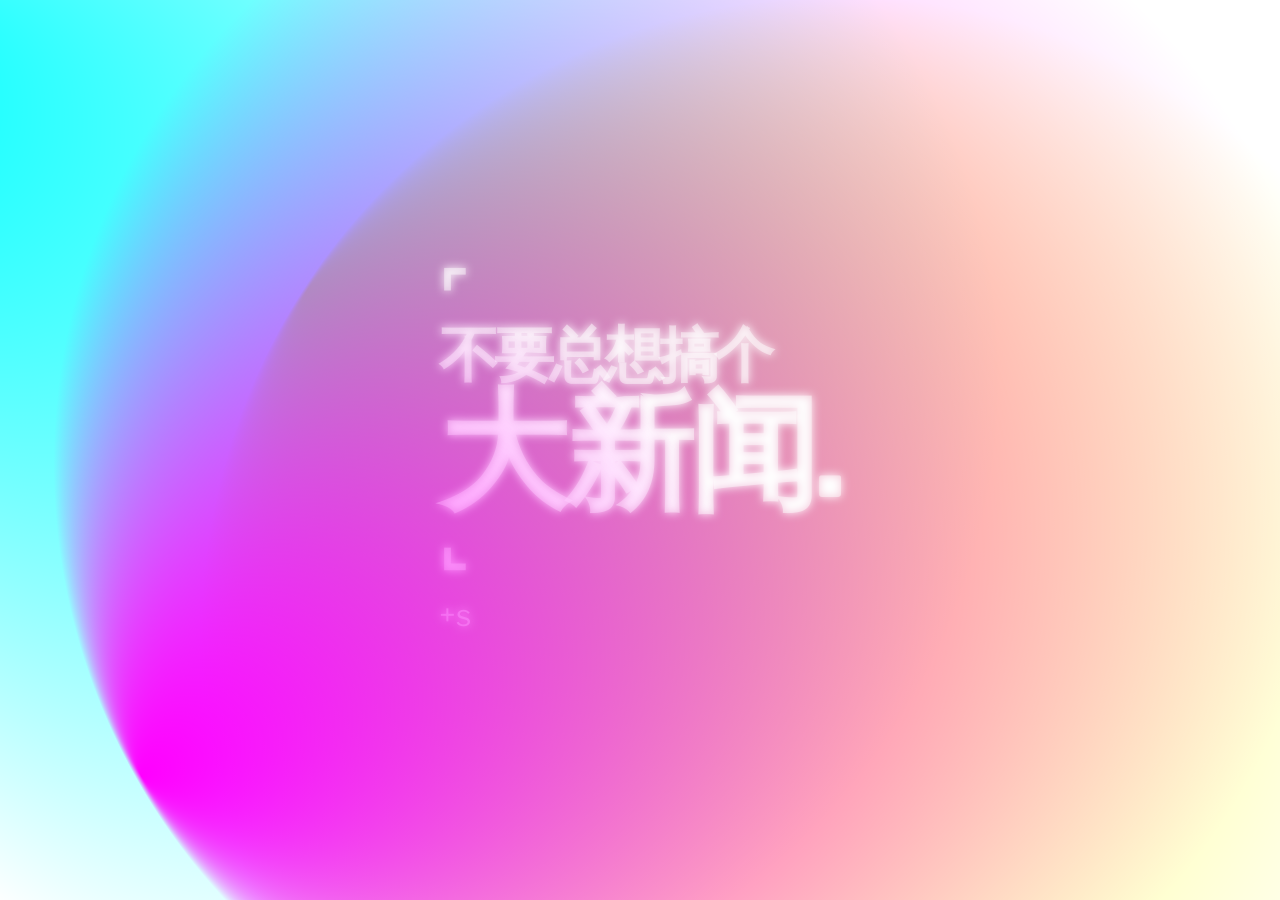
==== index.html @ 70da50f9 "Add files via upload" ====
<!DOCTYPE html>
<html lang="zh">

  <head>
    <meta charset="UTF-8">
    <title>Jiang News</title>
    <link rel="stylesheet" href="static/css/reset.min.css">
    <link rel="stylesheet" href="static/css/style.css">
    <script async src="//busuanzi.ibruce.info/busuanzi/2.3/busuanzi.pure.mini.js"></script>
  </head>

  <body>
    <svg viewbox="0 0 100 100" preserveaspectratio="xMidYMid slice">
      <defs>
        <radialgradient id="Gradient1" cx="50%" cy="50%" fx="10%" fy="50%" r=".5">
          <animate attributename="fx" dur="34s" values="0%;3%;0%" repeatcount="indefinite"></animate>
          <stop offset="0%" stop-color="#ff0"></stop>
          <stop offset="100%" stop-color="#ff00"></stop>
        </radialgradient>
         <radialgradient id="Gradient2" cx="50%" cy="50%" fx="10%" fy="50%" r=".5">
          <animate attributename="fx" dur="23.5s" values="0%;3%;0%" repeatcount="indefinite"></animate>
          <stop offset="0%" stop-color="#0ff"></stop>
          <stop offset="100%" stop-color="#0ff0"></stop>
        </radialgradient>
        <radialgradient id="Gradient3" cx="50%" cy="50%" fx="50%" fy="50%" r=".5">
          <animate attributename="fx" dur="21.5s" values="0%;3%;0%" repeatcount="indefinite"></animate>
          <stop offset="0%" stop-color="#f0f"></stop>
          <stop offset="100%" stop-color="#f0f0"></stop>
        </radialgradient>
      </defs>
      <rect x="0" y="0" width="100%" height="100%" fill="url(#Gradient1)">
        <animate attributename="x" dur="20s" values="25%;0%;25%" repeatcount="indefinite"></animate>
        <animate attributename="y" dur="21s" values="0%;25%;0%" repeatcount="indefinite"></animate>
        <animatetransform attributename="transform" type="rotate" from="0 50 50" to="360 50 50" dur="17s" repeatcount="indefinite"></animatetransform>
      </rect>
      <rect x="0" y="0" width="100%" height="100%" fill="url(#Gradient2)">
        <animate attributename="x" dur="23s" values="-25%;0%;-25%" repeatcount="indefinite"></animate>
        <animate attributename="y" dur="24s" values="0%;50%;0%" repeatcount="indefinite"></animate>
        <animatetransform attributename="transform" type="rotate" from="0 50 50" to="360 50 50" dur="18s" repeatcount="indefinite"></animatetransform>
      </rect>
        <rect x="0" y="0" width="100%" height="100%" fill="url(#Gradient3)">
        <animate attributename="x" dur="25s" values="0%;25%;0%" repeatcount="indefinite"></animate>
        <animate attributename="y" dur="26s" values="0%;25%;0%" repeatcount="indefinite"></animate>
        <animatetransform attributename="transform" type="rotate" from="360 50 50" to="0 50 50" dur="19s" repeatcount="indefinite"></animatetransform>
      </rect>
    </svg>

    <div class="center-div">
      <div>
        <div class="child-font">
           ⌜<br> 不要总想搞个<br><a class="child-big">大新闻.</a><br>⌞<br>
          <span class="child-small" id="busuanzi_container_site_pv">+ &nbsp <span id="busuanzi_value_site_pv"></span> &nbsp s</span>
        </div><br>
      </div>
    </div>
  </body>

</html>
---- static/css/style.css ----
@import url("css.css");
html {
  width: 100%;
  height: 100%;
  box-sizing: border-box;
  background: #fff;
}

*,
*:before,
*:after {
  box-sizing: inherit;
}

body {
  width: 100%;
  height: 100%;
  color: white;
  -webkit-font-smoothing: antialiased;
  font-smoothing: antialiased;
  overflow: hidden;
}

.center-div {
  position: absolute;
  top: 50%;
  left: 50%;

}

.child-big {
  font: 130px/130px "Libre Franklin";
  font-weight: 600;
}

.child-small {
  font: 30px/30px "Libre Franklin";
  font-weight: 300;
}

.child-font {
  font: 60px/60px "Libre Franklin";
  font-weight: 600;
  transform: translate(-50%, -50%);
  letter-spacing: -5px;
  mix-blend-mode: overlay;
  text-shadow: 0 0 10px #fff;
  color: #fff7;
}

svg {
  position: absolute;
  top: 0;
  width: 100%;
  height: 100%;
  z-index: 0;
}
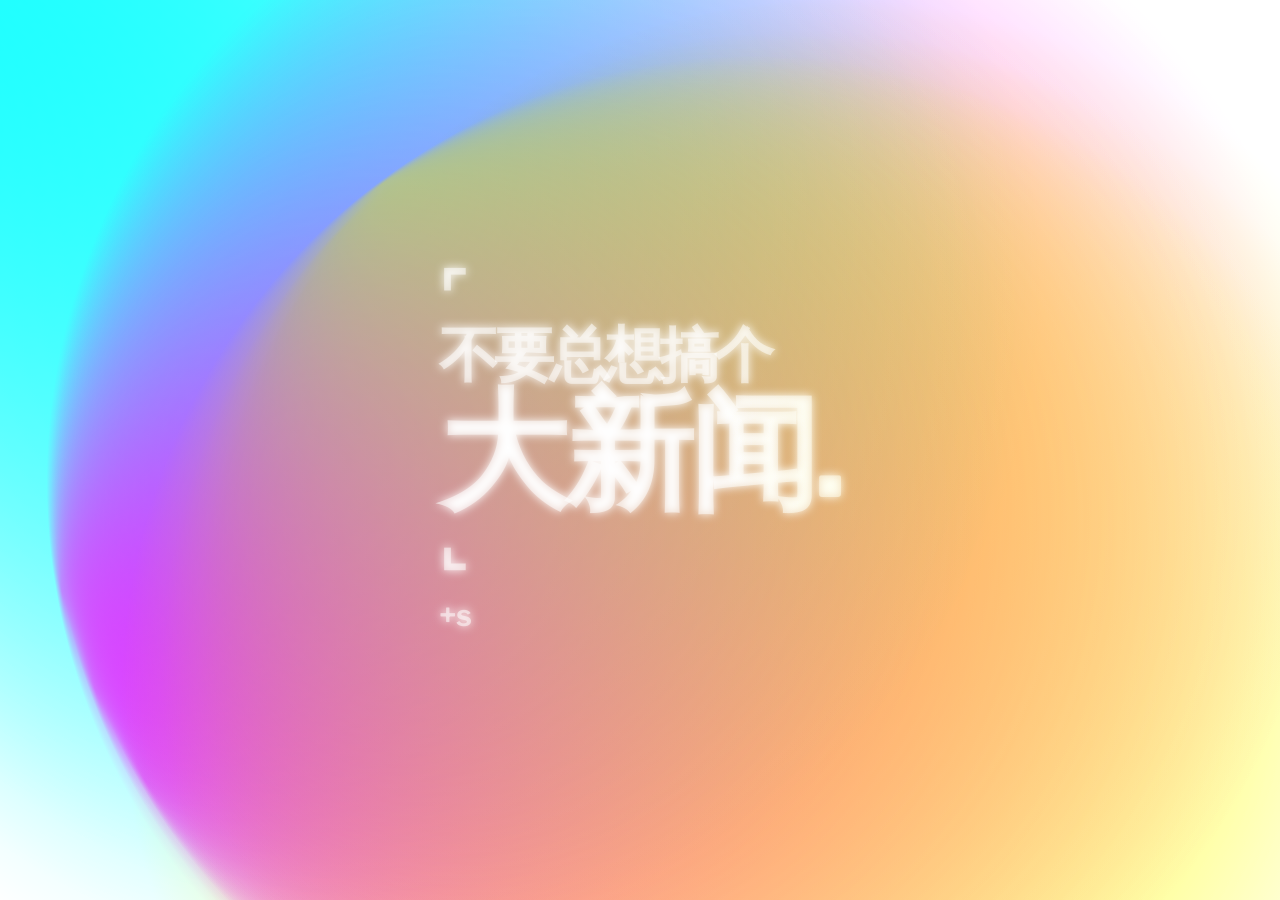
==== commit 28bea276: "Update index.html" ====
--- a/index.html
+++ b/index.html
@@ -14,17 +14,17 @@
       <defs>
         <radialgradient id="Gradient1" cx="50%" cy="50%" fx="10%" fy="50%" r=".5">
           <animate attributename="fx" dur="34s" values="0%;3%;0%" repeatcount="indefinite"></animate>
-          <stop offset="0%" stop-color="#ff0"></stop>
+          <stop offset="0%" stop-color="#ff0c"></stop>
           <stop offset="100%" stop-color="#ff00"></stop>
         </radialgradient>
          <radialgradient id="Gradient2" cx="50%" cy="50%" fx="10%" fy="50%" r=".5">
           <animate attributename="fx" dur="23.5s" values="0%;3%;0%" repeatcount="indefinite"></animate>
-          <stop offset="0%" stop-color="#0ff"></stop>
+          <stop offset="0%" stop-color="#0ff9"></stop>
           <stop offset="100%" stop-color="#0ff0"></stop>
         </radialgradient>
-        <radialgradient id="Gradient3" cx="50%" cy="50%" fx="50%" fy="50%" r=".5">
+        <radialgradient id="Gradient3" cx="50%" cy="50%" fx="10%" fy="50%" r=".5">
           <animate attributename="fx" dur="21.5s" values="0%;3%;0%" repeatcount="indefinite"></animate>
-          <stop offset="0%" stop-color="#f0f"></stop>
+          <stop offset="0%" stop-color="#f0f7"></stop>
           <stop offset="100%" stop-color="#f0f0"></stop>
         </radialgradient>
       </defs>
@@ -43,6 +43,39 @@
         <animate attributename="y" dur="26s" values="0%;25%;0%" repeatcount="indefinite"></animate>
         <animatetransform attributename="transform" type="rotate" from="360 50 50" to="0 50 50" dur="19s" repeatcount="indefinite"></animatetransform>
       </rect>
+      
+      <rect x="0" y="0" width="100%" height="100%" fill="url(#Gradient1)">
+        <animate attributename="x" dur="20s" values="25%;0%;25%" repeatcount="indefinite"></animate>
+        <animate attributename="y" dur="21s" values="0%;25%;0%" repeatcount="indefinite"></animate>
+        <animatetransform attributename="transform" type="rotate" from="10 50 50" to="370 50 50" dur="17s" repeatcount="indefinite"></animatetransform>
+      </rect>
+      <rect x="0" y="0" width="100%" height="100%" fill="url(#Gradient2)">
+        <animate attributename="x" dur="23s" values="-25%;0%;-25%" repeatcount="indefinite"></animate>
+        <animate attributename="y" dur="24s" values="0%;50%;0%" repeatcount="indefinite"></animate>
+        <animatetransform attributename="transform" type="rotate" from="10 50 50" to="370 50 50" dur="18s" repeatcount="indefinite"></animatetransform>
+      </rect>
+        <rect x="0" y="0" width="100%" height="100%" fill="url(#Gradient3)">
+        <animate attributename="x" dur="25s" values="0%;25%;0%" repeatcount="indefinite"></animate>
+        <animate attributename="y" dur="26s" values="0%;25%;0%" repeatcount="indefinite"></animate>
+        <animatetransform attributename="transform" type="rotate" from="370 50 50" to="10 50 50" dur="19s" repeatcount="indefinite"></animatetransform>
+      </rect>
+      
+      <rect x="0" y="0" width="100%" height="100%" fill="url(#Gradient1)">
+        <animate attributename="x" dur="20s" values="25%;0%;25%" repeatcount="indefinite"></animate>
+        <animate attributename="y" dur="21s" values="0%;25%;0%" repeatcount="indefinite"></animate>
+        <animatetransform attributename="transform" type="rotate" from="20 50 50" to="380 50 50" dur="17s" repeatcount="indefinite"></animatetransform>
+      </rect>
+      <rect x="0" y="0" width="100%" height="100%" fill="url(#Gradient2)">
+        <animate attributename="x" dur="23s" values="-25%;0%;-25%" repeatcount="indefinite"></animate>
+        <animate attributename="y" dur="24s" values="0%;50%;0%" repeatcount="indefinite"></animate>
+        <animatetransform attributename="transform" type="rotate" from="20 50 50" to="380 50 50" dur="18s" repeatcount="indefinite"></animatetransform>
+      </rect>
+        <rect x="0" y="0" width="100%" height="100%" fill="url(#Gradient3)">
+        <animate attributename="x" dur="25s" values="0%;25%;0%" repeatcount="indefinite"></animate>
+        <animate attributename="y" dur="26s" values="0%;25%;0%" repeatcount="indefinite"></animate>
+        <animatetransform attributename="transform" type="rotate" from="380 50 50" to="20 50 50" dur="19s" repeatcount="indefinite"></animatetransform>
+      </rect>
+      
     </svg>
 
     <div class="center-div">
@@ -55,4 +88,4 @@
     </div>
   </body>
 
-</html>+</html>
--- a/static/css/style.css
+++ b/static/css/style.css
@@ -34,8 +34,8 @@
 }
 
 .child-small {
-  font: 30px/30px "Libre Franklin";
-  font-weight: 300;
+  font: 30px/32px "Libre Franklin";
+  font-weight: 600;
 }
 
 .child-font {
@@ -45,7 +45,7 @@
   letter-spacing: -5px;
   mix-blend-mode: overlay;
   text-shadow: 0 0 10px #fff;
-  color: #fff7;
+  color: #fff8;
 }
 
 svg {
@@ -54,4 +54,4 @@
   width: 100%;
   height: 100%;
   z-index: 0;
-}+}
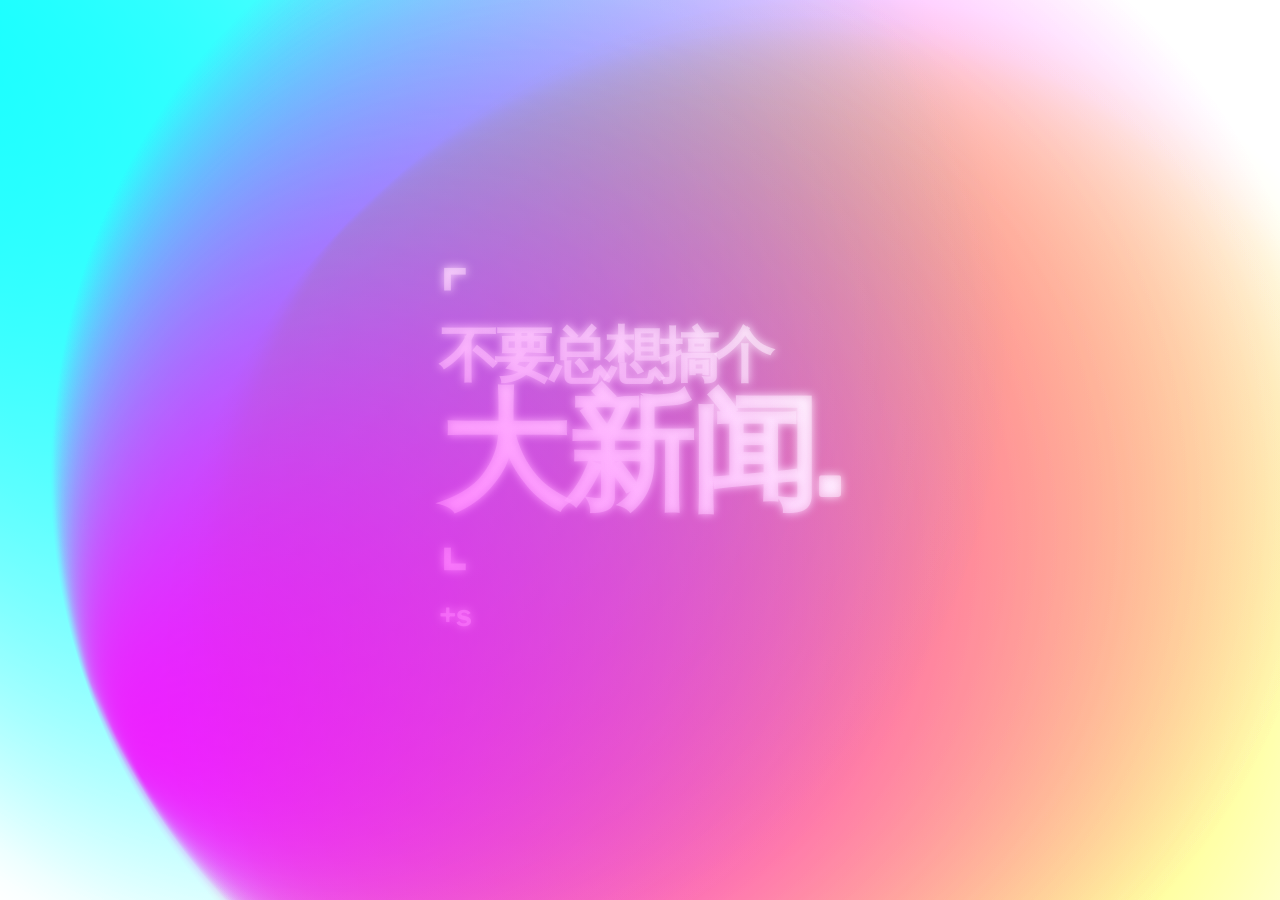
==== commit ea374630: "Update index.html" ====
--- a/index.html
+++ b/index.html
@@ -33,10 +33,15 @@
         <animate attributename="y" dur="21s" values="0%;25%;0%" repeatcount="indefinite"></animate>
         <animatetransform attributename="transform" type="rotate" from="0 50 50" to="360 50 50" dur="17s" repeatcount="indefinite"></animatetransform>
       </rect>
-      <rect x="0" y="0" width="100%" height="100%" fill="url(#Gradient2)">
-        <animate attributename="x" dur="23s" values="-25%;0%;-25%" repeatcount="indefinite"></animate>
-        <animate attributename="y" dur="24s" values="0%;50%;0%" repeatcount="indefinite"></animate>
-        <animatetransform attributename="transform" type="rotate" from="0 50 50" to="360 50 50" dur="18s" repeatcount="indefinite"></animatetransform>
+      <rect x="0" y="0" width="100%" height="100%" fill="url(#Gradient1)">
+        <animate attributename="x" dur="20s" values="25%;0%;25%" repeatcount="indefinite"></animate>
+        <animate attributename="y" dur="21s" values="0%;25%;0%" repeatcount="indefinite"></animate>
+        <animatetransform attributename="transform" type="rotate" from="5 50 50" to="365 50 50" dur="17s" repeatcount="indefinite"></animatetransform>
+      </rect>
+      <rect x="0" y="0" width="100%" height="100%" fill="url(#Gradient1)">
+        <animate attributename="x" dur="20s" values="25%;0%;25%" repeatcount="indefinite"></animate>
+        <animate attributename="y" dur="21s" values="0%;25%;0%" repeatcount="indefinite"></animate>
+        <animatetransform attributename="transform" type="rotate" from="10 50 50" to="370 50 50" dur="17s" repeatcount="indefinite"></animatetransform>
       </rect>
         <rect x="0" y="0" width="100%" height="100%" fill="url(#Gradient3)">
         <animate attributename="x" dur="25s" values="0%;25%;0%" repeatcount="indefinite"></animate>
@@ -44,36 +49,36 @@
         <animatetransform attributename="transform" type="rotate" from="360 50 50" to="0 50 50" dur="19s" repeatcount="indefinite"></animatetransform>
       </rect>
       
-      <rect x="0" y="0" width="100%" height="100%" fill="url(#Gradient1)">
-        <animate attributename="x" dur="20s" values="25%;0%;25%" repeatcount="indefinite"></animate>
-        <animate attributename="y" dur="21s" values="0%;25%;0%" repeatcount="indefinite"></animate>
-        <animatetransform attributename="transform" type="rotate" from="10 50 50" to="370 50 50" dur="17s" repeatcount="indefinite"></animatetransform>
+      <rect x="0" y="0" width="100%" height="100%" fill="url(#Gradient2)">
+        <animate attributename="x" dur="23s" values="-25%;0%;-25%" repeatcount="indefinite"></animate>
+        <animate attributename="y" dur="24s" values="0%;50%;0%" repeatcount="indefinite"></animate>
+        <animatetransform attributename="transform" type="rotate" from="0 50 50" to="360 50 50" dur="18s" repeatcount="indefinite"></animatetransform>
+      </rect>
+      <rect x="0" y="0" width="100%" height="100%" fill="url(#Gradient2)">
+        <animate attributename="x" dur="23s" values="-25%;0%;-25%" repeatcount="indefinite"></animate>
+        <animate attributename="y" dur="24s" values="0%;50%;0%" repeatcount="indefinite"></animate>
+        <animatetransform attributename="transform" type="rotate" from="5 50 50" to="365 50 50" dur="18s" repeatcount="indefinite"></animatetransform>
       </rect>
       <rect x="0" y="0" width="100%" height="100%" fill="url(#Gradient2)">
         <animate attributename="x" dur="23s" values="-25%;0%;-25%" repeatcount="indefinite"></animate>
         <animate attributename="y" dur="24s" values="0%;50%;0%" repeatcount="indefinite"></animate>
         <animatetransform attributename="transform" type="rotate" from="10 50 50" to="370 50 50" dur="18s" repeatcount="indefinite"></animatetransform>
       </rect>
+      
+      <rect x="0" y="0" width="100%" height="100%" fill="url(#Gradient3)">
+        <animate attributename="x" dur="25s" values="0%;25%;0%" repeatcount="indefinite"></animate>
+        <animate attributename="y" dur="26s" values="0%;25%;0%" repeatcount="indefinite"></animate>
+        <animatetransform attributename="transform" type="rotate" from="360 50 50" to="0 50 50" dur="19s" repeatcount="indefinite"></animatetransform>
+      </rect>
+        <rect x="0" y="0" width="100%" height="100%" fill="url(#Gradient3)">
+        <animate attributename="x" dur="25s" values="0%;25%;0%" repeatcount="indefinite"></animate>
+        <animate attributename="y" dur="26s" values="0%;25%;0%" repeatcount="indefinite"></animate>
+        <animatetransform attributename="transform" type="rotate" from="365 50 50" to="5 50 50" dur="19s" repeatcount="indefinite"></animatetransform>
+      </rect>
         <rect x="0" y="0" width="100%" height="100%" fill="url(#Gradient3)">
         <animate attributename="x" dur="25s" values="0%;25%;0%" repeatcount="indefinite"></animate>
         <animate attributename="y" dur="26s" values="0%;25%;0%" repeatcount="indefinite"></animate>
         <animatetransform attributename="transform" type="rotate" from="370 50 50" to="10 50 50" dur="19s" repeatcount="indefinite"></animatetransform>
-      </rect>
-      
-      <rect x="0" y="0" width="100%" height="100%" fill="url(#Gradient1)">
-        <animate attributename="x" dur="20s" values="25%;0%;25%" repeatcount="indefinite"></animate>
-        <animate attributename="y" dur="21s" values="0%;25%;0%" repeatcount="indefinite"></animate>
-        <animatetransform attributename="transform" type="rotate" from="20 50 50" to="380 50 50" dur="17s" repeatcount="indefinite"></animatetransform>
-      </rect>
-      <rect x="0" y="0" width="100%" height="100%" fill="url(#Gradient2)">
-        <animate attributename="x" dur="23s" values="-25%;0%;-25%" repeatcount="indefinite"></animate>
-        <animate attributename="y" dur="24s" values="0%;50%;0%" repeatcount="indefinite"></animate>
-        <animatetransform attributename="transform" type="rotate" from="20 50 50" to="380 50 50" dur="18s" repeatcount="indefinite"></animatetransform>
-      </rect>
-        <rect x="0" y="0" width="100%" height="100%" fill="url(#Gradient3)">
-        <animate attributename="x" dur="25s" values="0%;25%;0%" repeatcount="indefinite"></animate>
-        <animate attributename="y" dur="26s" values="0%;25%;0%" repeatcount="indefinite"></animate>
-        <animatetransform attributename="transform" type="rotate" from="380 50 50" to="20 50 50" dur="19s" repeatcount="indefinite"></animatetransform>
       </rect>
       
     </svg>
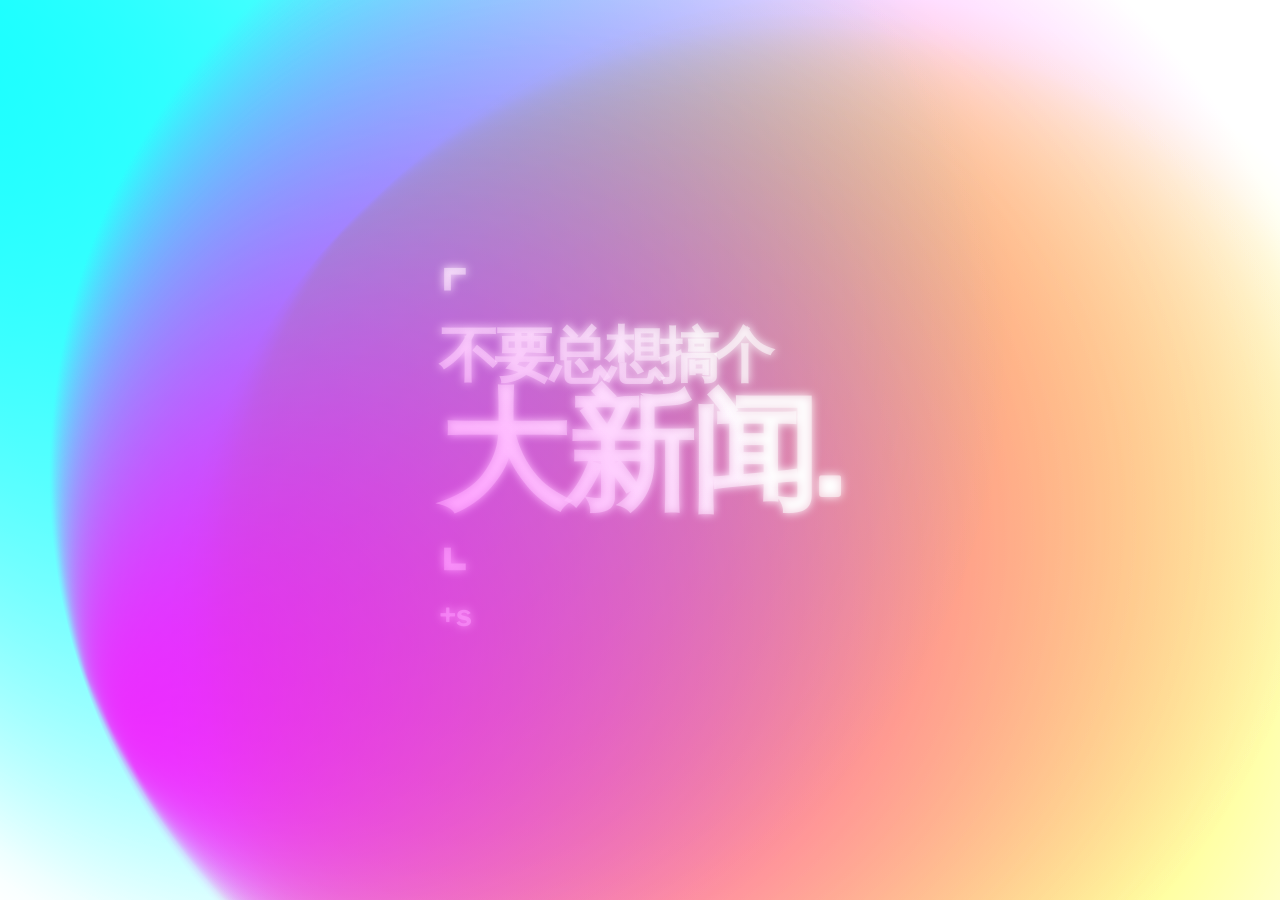
==== commit 3e1a0a44: "Update index.html" ====
--- a/index.html
+++ b/index.html
@@ -42,11 +42,6 @@
         <animate attributename="x" dur="20s" values="25%;0%;25%" repeatcount="indefinite"></animate>
         <animate attributename="y" dur="21s" values="0%;25%;0%" repeatcount="indefinite"></animate>
         <animatetransform attributename="transform" type="rotate" from="10 50 50" to="370 50 50" dur="17s" repeatcount="indefinite"></animatetransform>
-      </rect>
-        <rect x="0" y="0" width="100%" height="100%" fill="url(#Gradient3)">
-        <animate attributename="x" dur="25s" values="0%;25%;0%" repeatcount="indefinite"></animate>
-        <animate attributename="y" dur="26s" values="0%;25%;0%" repeatcount="indefinite"></animate>
-        <animatetransform attributename="transform" type="rotate" from="360 50 50" to="0 50 50" dur="19s" repeatcount="indefinite"></animatetransform>
       </rect>
       
       <rect x="0" y="0" width="100%" height="100%" fill="url(#Gradient2)">
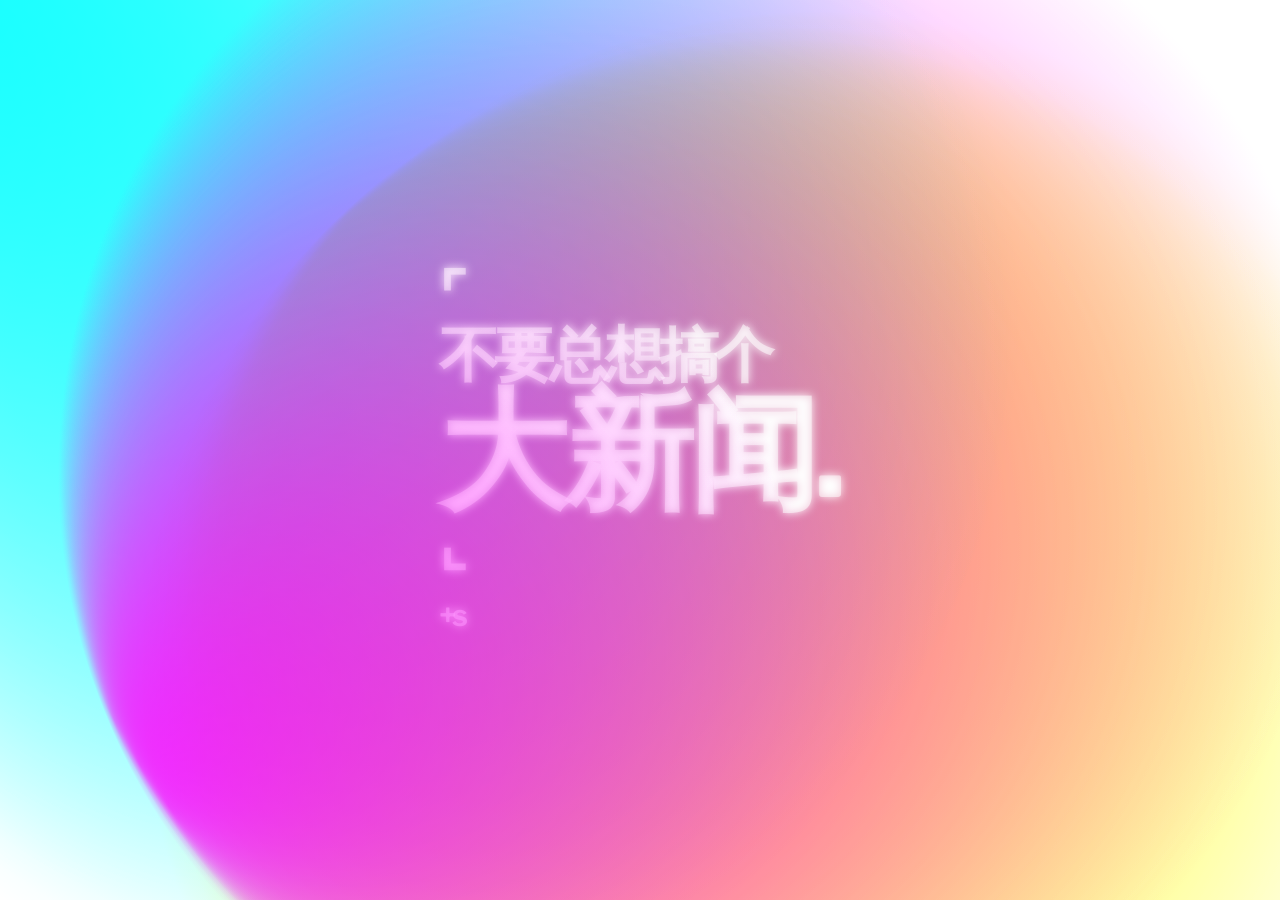
==== commit e44fb986: "Update index.html" ====
--- a/index.html
+++ b/index.html
@@ -82,7 +82,7 @@
       <div>
         <div class="child-font">
            ⌜<br> 不要总想搞个<br><a class="child-big">大新闻.</a><br>⌞<br>
-          <span class="child-small" id="busuanzi_container_site_pv">+ &nbsp <span id="busuanzi_value_site_pv"></span> &nbsp s</span>
+          <span class="child-small" id="busuanzi_container_site_pv"> + <span id="busuanzi_value_site_pv"></span> s </span>
         </div><br>
       </div>
     </div>
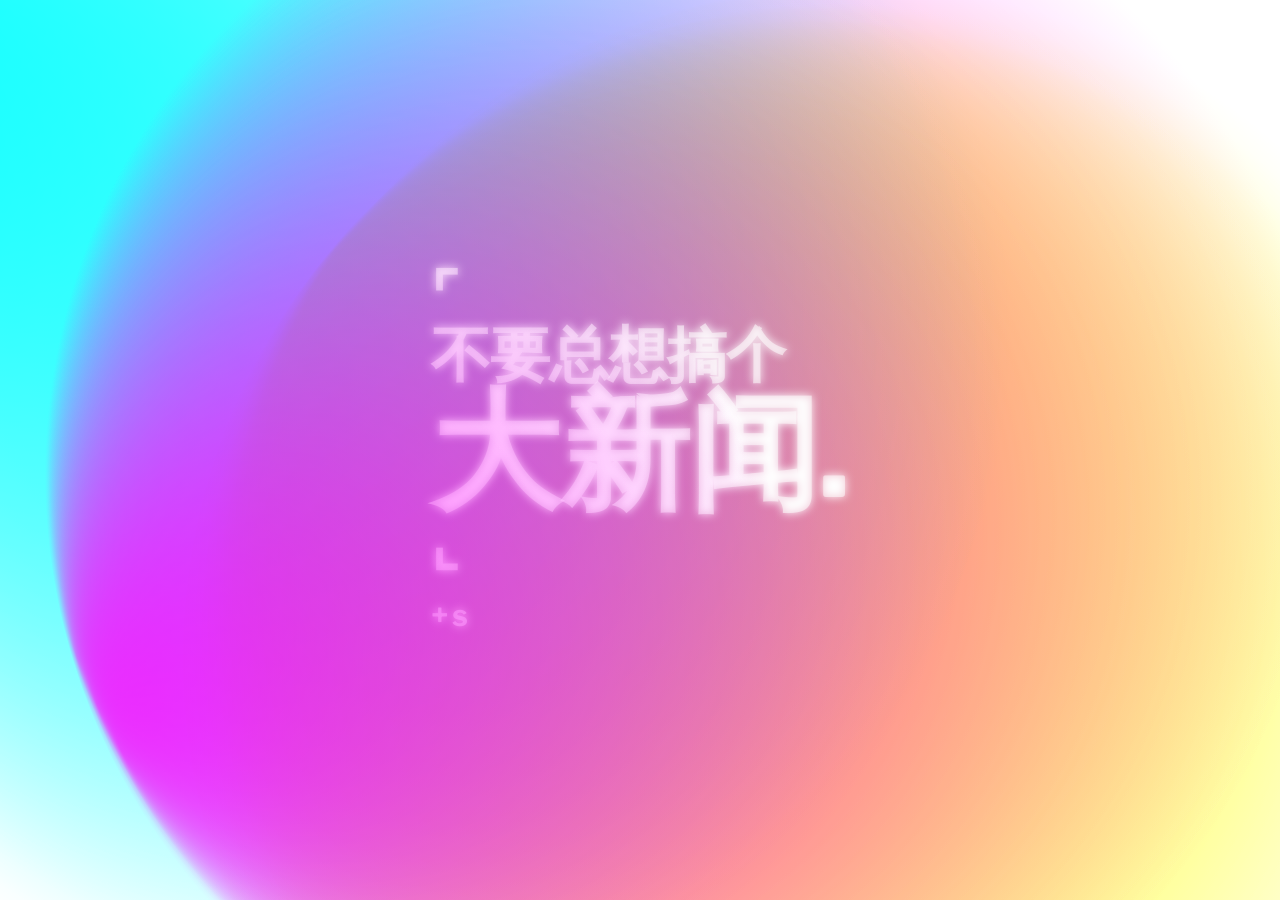
==== commit 4880d42d: "Update index.html" ====
--- a/index.html
+++ b/index.html
@@ -7,6 +7,28 @@
     <link rel="stylesheet" href="static/css/reset.min.css">
     <link rel="stylesheet" href="static/css/style.css">
     <script async src="//busuanzi.ibruce.info/busuanzi/2.3/busuanzi.pure.mini.js"></script>
+
+    
+    <script>
+      function setMainTextArea() {
+        var elementMainTextArea = document.getElementById("mainTextArea");
+        var userLanguages = navigator.languages || [navigator.language || navigator.userLanguage];
+        var excited__they_may_understand_meme = userLanguages.some(function(language) {return language.indexOf("zh") === 0;});
+        if (excited__they_may_understand_meme){
+          console.log("Excited! 🚣");
+          elementMainTextArea.innerHTML = `
+                ⌜<br> 不要总想搞个<br><a class="child-big">大新闻.</a><br>⌞<br>
+                <span class="child-small" id="busuanzi_container_site_pv"> + <span id="busuanzi_value_site_pv"></span> s </span>
+          `;
+        } else {
+          console.log("Aloha! 🍷🎸🎶🎵🌅 󠁳 🏴󠁵󠁳󠁨󠁩󠁿");
+          elementMainTextArea.innerHTML = `
+                ⌜<br> Stay young, stay simple. <br><a class="child-big">Sometimes Naive.</a><br>⌞<br>
+                <span class="child-small" id="busuanzi_container_site_pv"> + <span id="busuanzi_value_site_pv"></span> sec </span>
+          `;
+        }
+    </script>
+    
   </head>
 
   <body>
@@ -80,12 +102,18 @@
 
     <div class="center-div">
       <div>
-        <div class="child-font">
+        <div class="child-font" id="mainTextArea">
+          
            ⌜<br> 不要总想搞个<br><a class="child-big">大新闻.</a><br>⌞<br>
           <span class="child-small" id="busuanzi_container_site_pv"> + <span id="busuanzi_value_site_pv"></span> s </span>
+          
         </div><br>
       </div>
     </div>
+    
+    <script>
+        setMainTextArea(); 
+    </script>
+    
   </body>
-
 </html>
--- a/static/css/style.css
+++ b/static/css/style.css
@@ -42,7 +42,7 @@
   font: 60px/60px "Libre Franklin";
   font-weight: 600;
   transform: translate(-50%, -50%);
-  letter-spacing: -5px;
+  letter-spacing: -1px;
   mix-blend-mode: overlay;
   text-shadow: 0 0 10px #fff;
   color: #fff8;
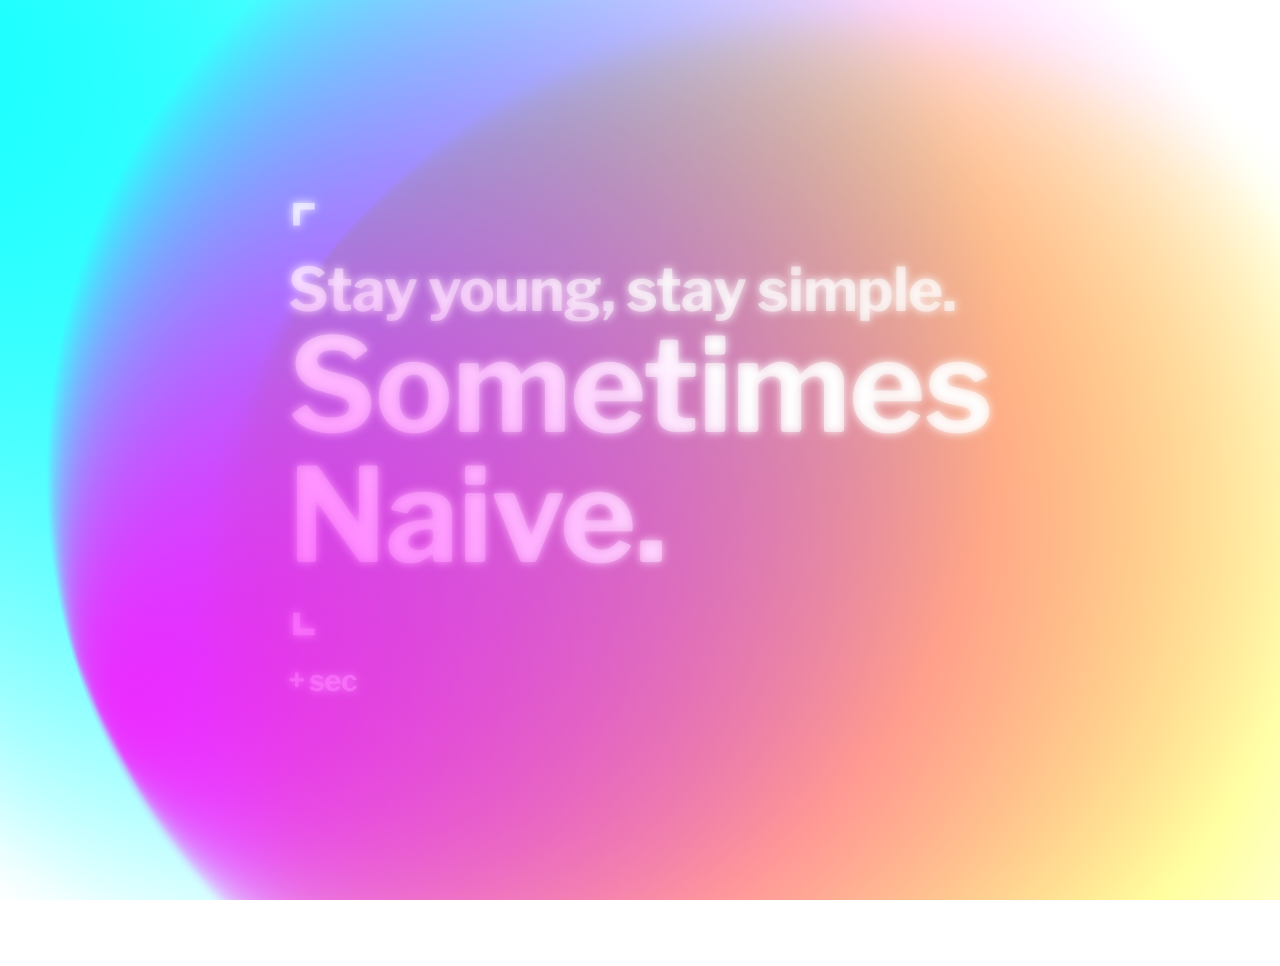
==== commit ff831456: "Fix function syntax, fix sitepv blank missing" ====
--- a/index.html
+++ b/index.html
@@ -11,6 +11,7 @@
     
     <script>
       function setMainTextArea() {
+        var originalSitePv = document.getElementById("busuanzi_value_site_pv").textContent;
         var elementMainTextArea = document.getElementById("mainTextArea");
         var userLanguages = navigator.languages || [navigator.language || navigator.userLanguage];
         var excited__they_may_understand_meme = userLanguages.some(function(language) {return language.indexOf("zh") === 0;});
@@ -18,15 +19,16 @@
           console.log("Excited! 🚣");
           elementMainTextArea.innerHTML = `
                 ⌜<br> 不要总想搞个<br><a class="child-big">大新闻.</a><br>⌞<br>
-                <span class="child-small" id="busuanzi_container_site_pv"> + <span id="busuanzi_value_site_pv"></span> s </span>
+                <span class="child-small" id="busuanzi_container_site_pv"> + <span id="busuanzi_value_site_pv">${originalSitePv}</span> s </span>
           `;
         } else {
           console.log("Aloha! 🍷🎸🎶🎵🌅 󠁳 🏴󠁵󠁳󠁨󠁩󠁿");
           elementMainTextArea.innerHTML = `
                 ⌜<br> Stay young, stay simple. <br><a class="child-big">Sometimes Naive.</a><br>⌞<br>
-                <span class="child-small" id="busuanzi_container_site_pv"> + <span id="busuanzi_value_site_pv"></span> sec </span>
+                <span class="child-small" id="busuanzi_container_site_pv"> + <span id="busuanzi_value_site_pv">${originalSitePv}</span> sec </span>
           `;
         }
+      }
     </script>
     
   </head>
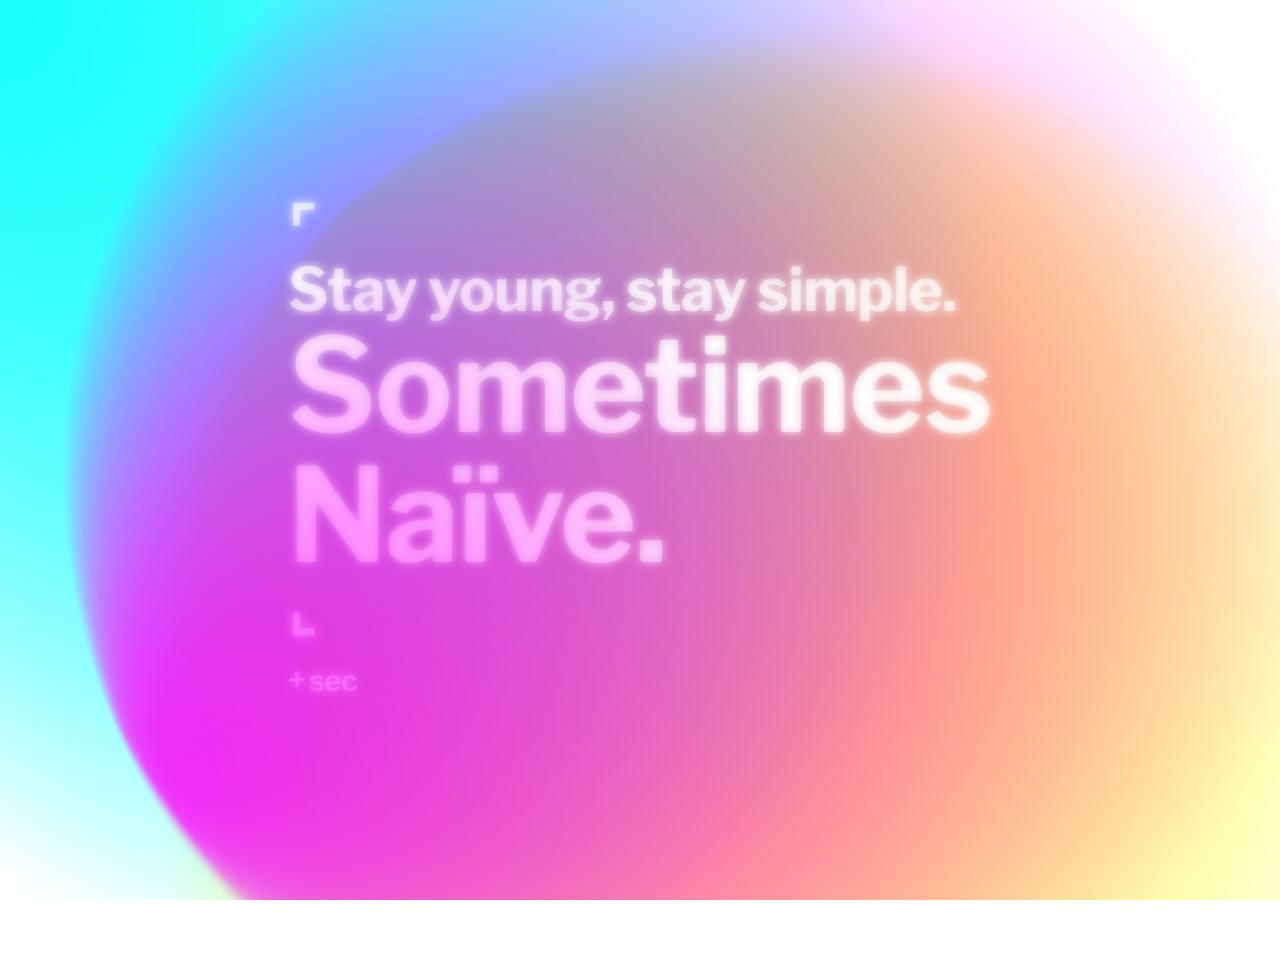
==== commit 66d5a55a: "naive -> naïve" ====
--- a/index.html
+++ b/index.html
@@ -24,7 +24,7 @@
         } else {
           console.log("Aloha! 🍷🎸🎶🎵🌅 󠁳 🏴󠁵󠁳󠁨󠁩󠁿");
           elementMainTextArea.innerHTML = `
-                ⌜<br> Stay young, stay simple. <br><a class="child-big">Sometimes Naive.</a><br>⌞<br>
+                ⌜<br> Stay young, stay simple. <br><a class="child-big">Sometimes Naïve.</a><br>⌞<br>
                 <span class="child-small" id="busuanzi_container_site_pv"> + <span id="busuanzi_value_site_pv">${originalSitePv}</span> sec </span>
           `;
         }
